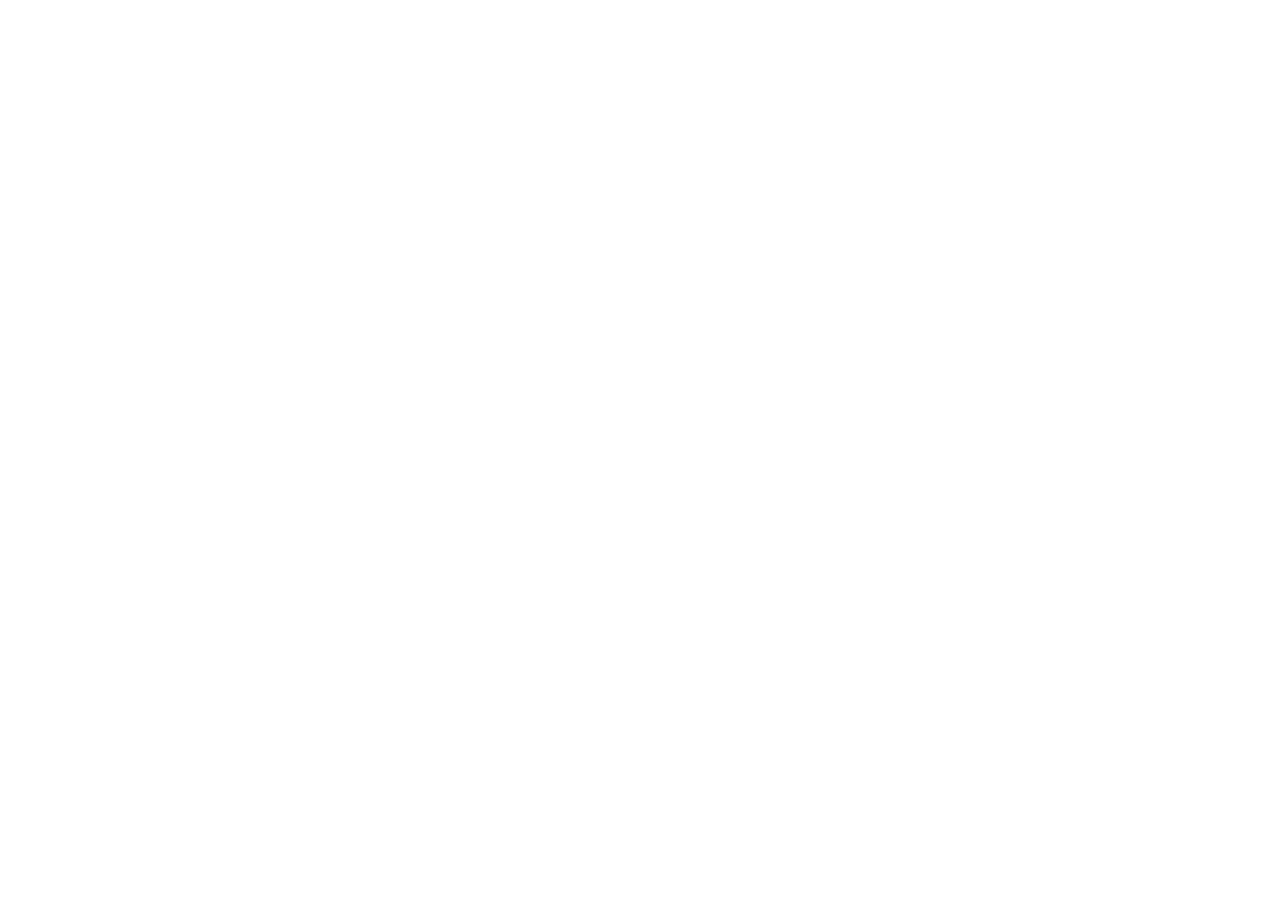
==== aboutUs.html @ f1c59957 "added files" ====
<!DOCTYPE html>
<html lang="en">
<head>
    <meta charset="UTF-8">
    <meta name="viewport" content="width=device-width, initial-scale=1.0">
    <title>About Us</title>
    <link rel="stylesheet" href="./Styles/general.css">
    <link rel="stylesheet" href="./Styles/aboutUs.css">
</head>
<body>
    
</body>
</html>
---- Styles/general.css ----
* {
    box-sizing: border-box;
}
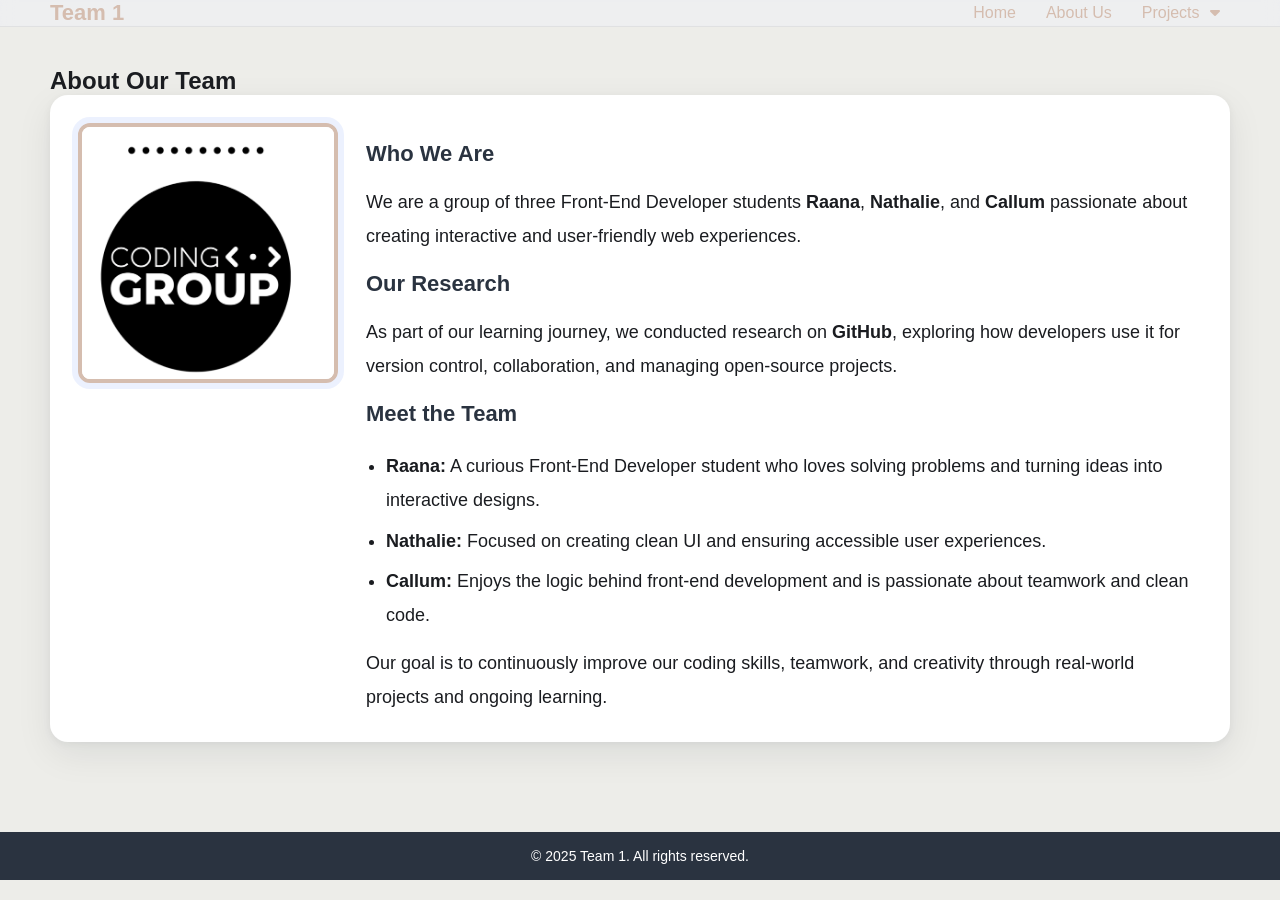
==== commit 1dc1e211: "fix about us but you need change little bit about yourselfs" ====
--- a/aboutUs.html
+++ b/aboutUs.html
@@ -1,13 +1,103 @@
 <!DOCTYPE html>
 <html lang="en">
-<head>
-    <meta charset="UTF-8">
-    <meta name="viewport" content="width=device-width, initial-scale=1.0">
+  <head>
+    <meta charset="UTF-8" />
+    <meta name="viewport" content="width=device-width, initial-scale=1.0" />
     <title>About Us</title>
-    <link rel="stylesheet" href="./Styles/general.css">
-    <link rel="stylesheet" href="./Styles/aboutUs.css">
-</head>
-<body>
-    
-</body>
-</html>+    <link rel="stylesheet" href="./Styles/general.css" />
+    <link rel="stylesheet" href="./Styles/aboutUs.css" />
+    <link
+      rel="stylesheet"
+      href="https://cdnjs.cloudflare.com/ajax/libs/font-awesome/6.6.0/css/all.min.css"
+      integrity="sha512-Kc323vGBEqzTmouAECnVceyQqyqdsSiqLQISBL29aUW4U/M7pSPA/gEUZQqv1cwx4OnYxTxve5UMg5GT6L4JJg=="
+      crossorigin="anonymous"
+      referrerpolicy="no-referrer"
+    />
+  </head>
+  <body>
+    <!-- NAVBAR -->
+    <nav aria-label="Primary">
+      <div class="left">
+        <a href="index.html">Team 1</a>
+      </div>
+
+      <ul class="right">
+        <li><a href="index.html" aria-current="page">Home</a></li>
+
+        <!-- About Us -->
+        <li><a href="about.html">About Us</a></li>
+
+        <!-- Dropdown Projects -->
+        <li class="dropdown">
+          <a href="#" class="submenu-trigger" aria-haspopup="true">
+            Projects <i class="fa-solid fa-caret-down" aria-hidden="true"></i>
+          </a>
+          <ul class="submenu" aria-label="Projects submenu">
+            <li><a href="project.html">Project</a></li>
+            <li><a href="branching.html">Branch</a></li>
+            <li><a href="change.html">Change</a></li>
+          </ul>
+        </li>
+      </ul>
+    </nav>
+
+    <!-- MAIN CONTENT -->
+    <main>
+      <section id="about" class="about-section">
+        <h1 class="page__title">About Our Team</h1>
+
+        <article class="about-card" aria-label="About Team 1">
+          <figure class="avatar">
+            <img src="src/about.png" alt="Team working together" />
+          </figure>
+
+          <div class="about-text">
+            <h2 class="subtitle">Who We Are</h2>
+            <p>
+              We are a group of three Front-End Developer students
+              <strong>Raana</strong>, <strong>Nathalie</strong>, and
+              <strong>Callum</strong> passionate about creating interactive and
+              user-friendly web experiences.
+            </p>
+
+            <h2 class="subtitle">Our Research</h2>
+            <p>
+              As part of our learning journey, we conducted research on
+              <strong>GitHub</strong>, exploring how developers use it for
+              version control, collaboration, and managing open-source projects.
+            </p>
+
+            <h2 class="subtitle">Meet the Team</h2>
+            <ul class="info__list">
+              <li>
+                <strong>Raana:</strong> A curious Front-End Developer student
+                who loves solving problems and turning ideas into interactive
+                designs.
+              </li>
+              <li>
+                <strong>Nathalie:</strong> Focused on creating clean UI and
+                ensuring accessible user experiences.
+              </li>
+              <li>
+                <strong>Callum:</strong> Enjoys the logic behind front-end
+                development and is passionate about teamwork and clean code.
+              </li>
+            </ul>
+
+            <p>
+              Our goal is to continuously improve our coding skills, teamwork,
+              and creativity through real-world projects and ongoing learning.
+            </p>
+          </div>
+        </article>
+      </section>
+    </main>
+
+    <!-- FOOTER -->
+    <footer class="footer">
+      <div class="footer-inner">
+        <p>&copy; <span id="year">2025</span> Team 1. All rights reserved.</p>
+      </div>
+    </footer>
+  </body>
+</html>
--- a/Styles/general.css
+++ b/Styles/general.css
@@ -1,3 +1,182 @@
+:root {
+  --text-color: #1a1c20;
+  --link-color: #d5bdaf;
+  --background-color: #edede9;
+  --card-bg: #ffffff;
+  --card-radius: 18px;
+  --container-max: 1400px;
+}
+
 * {
-    box-sizing: border-box;
-}+  margin: 0;
+  padding: 0;
+  box-sizing: border-box;
+}
+
+html,
+body {
+  height: 100%;
+  outline: none !important;
+}
+
+html {
+  scroll-behavior: smooth;
+}
+
+body {
+  font-family: "Poppins", sans-serif;
+  color: var(--text-color);
+  background-color: var(--background-color);
+  max-width: var(--container-max);
+  margin: 0 auto;
+  display: flex;
+  flex-direction: column;
+  padding-bottom: 56px;
+}
+
+a {
+  color: var(--link-color);
+  text-decoration: none;
+}
+
+/* ---------- Navbar ---------- */
+nav {
+  position: sticky;
+  top: 0;
+  z-index: 1000;
+  background: rgba(238, 239, 241, 0.85);
+  backdrop-filter: blur(8px);
+  -webkit-backdrop-filter: blur(8px);
+  border-bottom: 1px solid rgba(0, 0, 0, 0.06);
+  display: flex;
+  justify-content: space-between;
+  align-items: center;
+  padding: 0 50px;
+  height: 80px;
+}
+
+nav .left a {
+  font-size: 22px;
+  font-weight: 600;
+}
+
+nav .right {
+  display: flex;
+  align-items: center;
+  gap: 10px;
+  list-style: none;
+}
+
+nav .right li {
+  position: relative;
+}
+
+nav .right a {
+  margin: 0 10px;
+}
+
+/* Dropdown Menu */
+.dropdown {
+  position: relative;
+}
+
+.submenu {
+  position: absolute;
+  top: 100%;
+  left: 0;
+  min-width: 180px;
+  background: #fff;
+  border: 1px solid #d3d3d3;
+  border-radius: 8px;
+  padding: 8px 0;
+  display: none;
+  box-shadow: 0 8px 22px rgba(0, 0, 0, 0.08);
+  z-index: 20;
+}
+
+.submenu a {
+  display: flex;
+  align-items: center;
+  gap: 8px;
+  padding: 8px 14px;
+  color: var(--text-color);
+  white-space: nowrap;
+}
+
+.submenu a:hover {
+  background: #f4f5f7;
+}
+
+.submenu.align-right {
+  left: auto;
+  right: 0;
+}
+
+.dropdown:hover .submenu,
+.dropdown:focus-within .submenu {
+  display: block;
+}
+
+.submenu-trigger i {
+  margin-left: 6px;
+}
+
+/* ---------- About Section ---------- */
+.about-section {
+  padding: 0 50px;
+  margin: 40px 0 90px;
+}
+
+.about-title {
+  text-align: center;
+  font-size: 56px;
+  letter-spacing: 2px;
+  font-weight: 700;
+  color: #2a3340;
+  margin: 10px 0 24px;
+}
+
+.about-card {
+  display: flex;
+  flex-wrap: wrap;
+  gap: 28px;
+  align-items: flex-start;
+  background: var(--card-bg);
+  padding: 28px;
+  border-radius: var(--card-radius);
+  box-shadow: 0 12px 36px rgba(16, 24, 40, 0.08),
+    0 2px 8px rgba(16, 24, 40, 0.05);
+}
+
+.avatar img {
+  width: 220px;
+  height: 220px;
+  object-fit: contain;
+  border-radius: 12px;
+  border: 4px solid var(--link-color);
+  outline: 6px solid rgba(74, 118, 238, 0.1);
+  background: #fff;
+}
+
+.about-text {
+  line-height: 1.9;
+  font-size: 18px;
+  flex: 1;
+}
+
+.about-text p + p {
+  margin-top: 14px;
+}
+
+/* ---------- Footer ---------- */
+.footer {
+  background: #2a3340;
+  color: #fff;
+  text-align: center;
+  padding: 16px 0;
+  margin-top: auto;
+}
+
+.footer p {
+  font-size: 14px;
+}
--- a/Styles/aboutUs.css
+++ b/Styles/aboutUs.css
@@ -0,0 +1,225 @@
+:root {
+  --text-color: #1a1c20;
+  --link-color: #d5bdaf;
+  --background-color: #edede9;
+  --card-bg: #ffffff;
+  --card-radius: 18px;
+  --container-max: 1400px;
+}
+
+* {
+  margin: 0;
+  padding: 0;
+  box-sizing: border-box;
+}
+
+html,
+body {
+  height: 100%;
+  outline: none !important;
+}
+
+html {
+  scroll-behavior: smooth;
+}
+
+body {
+  font-family: "Poppins", sans-serif;
+  color: var(--text-color);
+  background-color: var(--background-color);
+  max-width: var(--container-max);
+  margin: 0 auto;
+  display: flex;
+  flex-direction: column;
+  padding-bottom: 56px;
+}
+
+a {
+  color: var(--link-color);
+  text-decoration: none;
+}
+
+/* ---------- Navbar ---------- */
+nav {
+  position: sticky;
+  top: 0;
+  z-index: 1000;
+  background: rgba(238, 239, 241, 0.85);
+  backdrop-filter: blur(8px);
+  -webkit-backdrop-filter: blur(8px);
+  border-bottom: 1px solid rgba(0, 0, 0, 0.06);
+  display: flex;
+  justify-content: space-between;
+  align-items: center;
+  padding: 0 50px;
+  height: 80px;
+}
+
+nav .left a {
+  font-size: 22px;
+  font-weight: 600;
+}
+
+nav .right {
+  display: flex;
+  align-items: center;
+  gap: 10px;
+  list-style: none;
+}
+
+nav .right li {
+  position: relative;
+}
+
+nav .right a {
+  margin: 0 10px;
+}
+
+/* Dropdown Menu */
+.dropdown {
+  position: relative;
+}
+
+.submenu {
+  position: absolute;
+  top: 100%;
+  left: 0;
+  min-width: 180px;
+  background: #fff;
+  border: 1px solid #d3d3d3;
+  border-radius: 8px;
+  padding: 8px 0;
+  display: none;
+  box-shadow: 0 8px 22px rgba(0, 0, 0, 0.08);
+  z-index: 20;
+}
+
+.submenu a {
+  display: flex;
+  align-items: center;
+  gap: 8px;
+  padding: 8px 14px;
+  color: var(--text-color);
+  white-space: nowrap;
+}
+
+.submenu a:hover {
+  background: #f4f5f7;
+}
+
+.submenu.align-right {
+  left: auto;
+  right: 0;
+}
+
+.dropdown:hover .submenu,
+.dropdown:focus-within .submenu {
+  display: block;
+}
+
+.submenu-trigger i {
+  margin-left: 6px;
+}
+
+/* ---------- ABOUT SECTION ---------- */
+.about-section {
+  padding: 0 50px;
+  margin: 40px 0 90px;
+}
+
+.about-title {
+  text-align: center;
+  font-size: 56px;
+  letter-spacing: 2px;
+  font-weight: 700;
+  color: #2a3340;
+  margin: 10px 0 24px;
+}
+
+.about-card {
+  display: flex;
+  flex-wrap: wrap;
+  gap: 28px;
+  align-items: flex-start;
+  background: var(--card-bg);
+  padding: 28px;
+  border-radius: var(--card-radius);
+  box-shadow: 0 12px 36px rgba(16, 24, 40, 0.08),
+    0 2px 8px rgba(16, 24, 40, 0.05);
+}
+
+.avatar img {
+  width: 260px;
+  height: 260px;
+  object-fit: cover;
+  border-radius: 12px;
+  border: 4px solid var(--link-color);
+  outline: 6px solid rgba(74, 118, 238, 0.1);
+  background: #fff;
+}
+
+.about-text {
+  line-height: 1.9;
+  font-size: 18px;
+  flex: 1;
+}
+
+.about-text h2 {
+  font-size: 22px;
+  font-weight: 600;
+  color: #2a3340;
+  margin: 10px 0;
+}
+
+.about-text p + p {
+  margin-top: 14px;
+}
+
+.info__list {
+  margin: 14px 0;
+  padding-left: 20px;
+}
+
+.info__list li {
+  list-style-type: disc;
+  margin-bottom: 6px;
+}
+
+/* ---------- Footer ---------- */
+.footer {
+  background: #2a3340;
+  color: #fff;
+  text-align: center;
+  padding: 16px 0;
+  margin-top: auto;
+}
+
+.footer p {
+  font-size: 14px;
+}
+
+/* ---------- RESPONSIVE ---------- */
+@media (max-width: 768px) {
+  nav {
+    padding: 0 24px;
+  }
+
+  .about-title {
+    font-size: 36px;
+  }
+
+  .about-card {
+    flex-direction: column;
+    align-items: center;
+  }
+
+  .avatar img {
+    width: 200px;
+    height: 200px;
+  }
+
+  .about-text {
+    font-size: 16px;
+    text-align: center;
+  }
+}
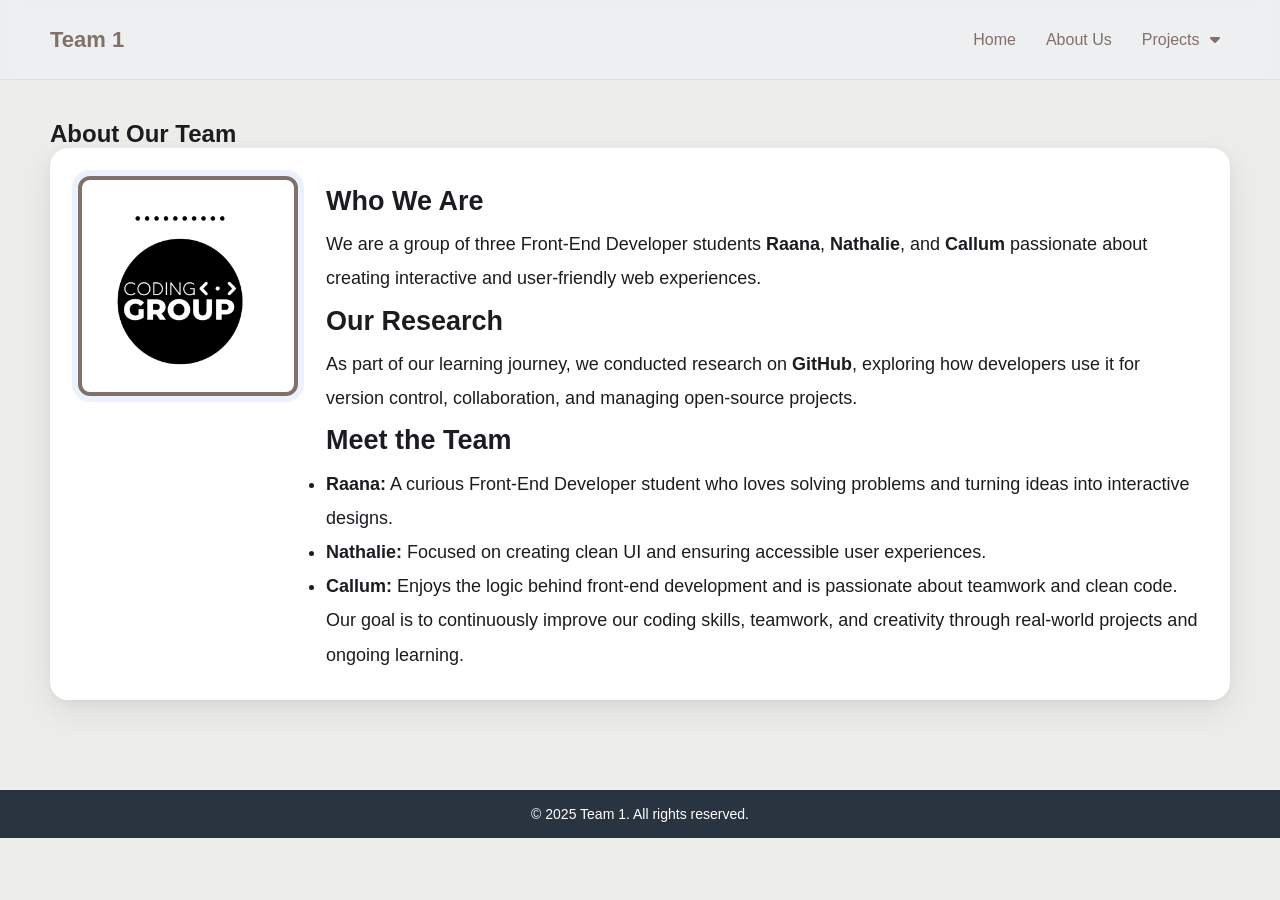
==== commit 78944b6d: "fix about us css based on last version of css" ====
--- a/aboutUs.html
+++ b/aboutUs.html
@@ -16,29 +16,43 @@
   </head>
   <body>
     <!-- NAVBAR -->
+    <nav class="menu">
+      <input type="checkbox" id="menu-button" class="menu-checkbox" />
+      <label for="menu-button" class="menu-button">
+        <img src="src/menu__icon.png" alt="Menu" class="menu-icon" />
+      </label>
+      <div class="menu-items">
+        <div class="menu-item"><a href="index.html">Home</a></div>
+        <div class="menu-item"><a href="aboutUs.html">About us</a></div>
+        <div class="menu-item"><a href="branching.html">Branching</a></div>
+        <div class="menu-item"><a href="changes.html">Changes</a></div>
+        <div class="menu-item"><a href="project.html">Project</a></div>
+      </div>
+    </nav>
     <nav aria-label="Primary">
       <div class="left">
         <a href="index.html">Team 1</a>
       </div>
+      <div class="full-screen-menu">
+        <ul class="right">
+          <li><a href="index.html" aria-current="page">Home</a></li>
 
-      <ul class="right">
-        <li><a href="index.html" aria-current="page">Home</a></li>
+          <!-- About Us -->
+          <li><a href="aboutUs.html">About Us</a></li>
 
-        <!-- About Us -->
-        <li><a href="about.html">About Us</a></li>
-
-        <!-- Dropdown Projects -->
-        <li class="dropdown">
-          <a href="#" class="submenu-trigger" aria-haspopup="true">
-            Projects <i class="fa-solid fa-caret-down" aria-hidden="true"></i>
-          </a>
-          <ul class="submenu" aria-label="Projects submenu">
-            <li><a href="project.html">Project</a></li>
-            <li><a href="branching.html">Branch</a></li>
-            <li><a href="change.html">Change</a></li>
-          </ul>
-        </li>
-      </ul>
+          <!-- Dropdown Projects -->
+          <li class="dropdown">
+            <a href="#" class="submenu-trigger" aria-haspopup="true">
+              Projects <i class="fa-solid fa-caret-down" aria-hidden="true"></i>
+            </a>
+            <ul class="submenu" aria-label="Projects submenu">
+              <li><a href="project.html">Project</a></li>
+              <li><a href="branching.html">Branch</a></li>
+              <li><a href="change.html">Change</a></li>
+            </ul>
+          </li>
+        </ul>
+      </div>
     </nav>
 
     <!-- MAIN CONTENT -->
--- a/Styles/general.css
+++ b/Styles/general.css
@@ -1,6 +1,6 @@
 :root {
   --text-color: #1a1c20;
-  --link-color: #d5bdaf;
+  --link-color: #817169;
   --background-color: #edede9;
   --card-bg: #ffffff;
   --card-radius: 18px;
@@ -16,7 +16,7 @@
 html,
 body {
   height: 100%;
-  outline: none !important;
+  outline: none;
 }
 
 html {
@@ -31,7 +31,6 @@
   margin: 0 auto;
   display: flex;
   flex-direction: column;
-  padding-bottom: 56px;
 }
 
 a {
@@ -40,6 +39,10 @@
 }
 
 /* ---------- Navbar ---------- */
+.menu {
+    display: none;
+}
+
 nav {
   position: sticky;
   top: 0;
@@ -122,6 +125,10 @@
 }
 
 /* ---------- About Section ---------- */
+.main-wrapper {
+  flex-grow: 1;
+}
+
 .about-section {
   padding: 0 50px;
   margin: 40px 0 90px;
@@ -174,9 +181,77 @@
   color: #fff;
   text-align: center;
   padding: 16px 0;
-  margin-top: auto;
 }
 
 .footer p {
   font-size: 14px;
 }
+
+/* -----MEDIA QUERIES-----------*/
+@media (max-width:768px){
+  
+    .menu {
+        background-color: transparent;
+        display: flex;
+        height: 10px;
+        padding: 15px;
+        padding-top: 20px;
+        right: 0px;
+        position: absolute;
+        z-index: 1000;
+    }
+
+    .menu img {
+      display: block;
+      height: 15px;
+      width: 15px;
+    }
+
+    .menu-checkbox {
+        display: none;
+    }
+
+    .menu-button {
+        display: block;
+        height: 25px;
+        width: 25px;    
+    }
+    
+    .menu-items {
+        background-color: transparent;
+        display: none;
+        flex-direction: column;
+        position: absolute;
+        right: 0;
+        min-width: 160px;
+        top: 100%;
+        text-align: right;
+    }
+
+    .menu-item  a {
+        color: darkblue;
+        display: block;
+        padding: 8px 16px;
+        text-decoration: none;
+        cursor: pointer;
+    }
+
+    .menu-checkbox:checked ~ .menu-items {
+        display: flex;
+    }
+    
+    nav {
+      border-bottom: none;
+      z-index: 1;
+    }
+
+    .full-screen-menu {
+      display: none;
+    }
+
+    .about-title {
+      font-size: 36px;  
+    }
+
+    
+} 
--- a/Styles/aboutUs.css
+++ b/Styles/aboutUs.css
@@ -1,6 +1,6 @@
 :root {
   --text-color: #1a1c20;
-  --link-color: #d5bdaf;
+  --link-color: #817169;
   --background-color: #edede9;
   --card-bg: #ffffff;
   --card-radius: 18px;
@@ -16,7 +16,7 @@
 html,
 body {
   height: 100%;
-  outline: none !important;
+  outline: none;
 }
 
 html {
@@ -31,7 +31,6 @@
   margin: 0 auto;
   display: flex;
   flex-direction: column;
-  padding-bottom: 56px;
 }
 
 a {
@@ -40,6 +39,10 @@
 }
 
 /* ---------- Navbar ---------- */
+.menu {
+  display: none;
+}
+
 nav {
   position: sticky;
   top: 0;
@@ -121,7 +124,11 @@
   margin-left: 6px;
 }
 
-/* ---------- ABOUT SECTION ---------- */
+/* ---------- About Section ---------- */
+.main-wrapper {
+  flex-grow: 1;
+}
+
 .about-section {
   padding: 0 50px;
   margin: 40px 0 90px;
@@ -149,9 +156,9 @@
 }
 
 .avatar img {
-  width: 260px;
-  height: 260px;
-  object-fit: cover;
+  width: 220px;
+  height: 220px;
+  object-fit: contain;
   border-radius: 12px;
   border: 4px solid var(--link-color);
   outline: 6px solid rgba(74, 118, 238, 0.1);
@@ -164,25 +171,8 @@
   flex: 1;
 }
 
-.about-text h2 {
-  font-size: 22px;
-  font-weight: 600;
-  color: #2a3340;
-  margin: 10px 0;
-}
-
 .about-text p + p {
   margin-top: 14px;
-}
-
-.info__list {
-  margin: 14px 0;
-  padding-left: 20px;
-}
-
-.info__list li {
-  list-style-type: disc;
-  margin-bottom: 6px;
 }
 
 /* ---------- Footer ---------- */
@@ -191,7 +181,6 @@
   color: #fff;
   text-align: center;
   padding: 16px 0;
-  margin-top: auto;
 }
 
 .footer p {
@@ -204,7 +193,7 @@
     padding: 0 24px;
   }
 
-  .about-title {
+  .page__title {
     font-size: 36px;
   }
 
@@ -223,3 +212,69 @@
     text-align: center;
   }
 }
+
+/* -----MEDIA QUERIES MOBILE MENU-----------*/
+@media (max-width: 768px) {
+  .menu {
+    background-color: transparent;
+    display: flex;
+    height: 10px;
+    padding: 15px;
+    padding-top: 20px;
+    right: 0px;
+    position: absolute;
+    z-index: 1000;
+  }
+
+  .menu img {
+    display: block;
+    height: 15px;
+    width: 15px;
+  }
+
+  .menu-checkbox {
+    display: none;
+  }
+
+  .menu-button {
+    display: block;
+    height: 25px;
+    width: 25px;
+  }
+
+  .menu-items {
+    background-color: transparent;
+    display: none;
+    flex-direction: column;
+    position: absolute;
+    right: 0;
+    min-width: 160px;
+    top: 100%;
+    text-align: right;
+  }
+
+  .menu-item a {
+    color: darkblue;
+    display: block;
+    padding: 8px 16px;
+    text-decoration: none;
+    cursor: pointer;
+  }
+
+  .menu-checkbox:checked ~ .menu-items {
+    display: flex;
+  }
+
+  nav {
+    border-bottom: none;
+    z-index: 1;
+  }
+
+  .full-screen-menu {
+    display: none;
+  }
+
+  .about-title {
+    font-size: 36px;
+  }
+}
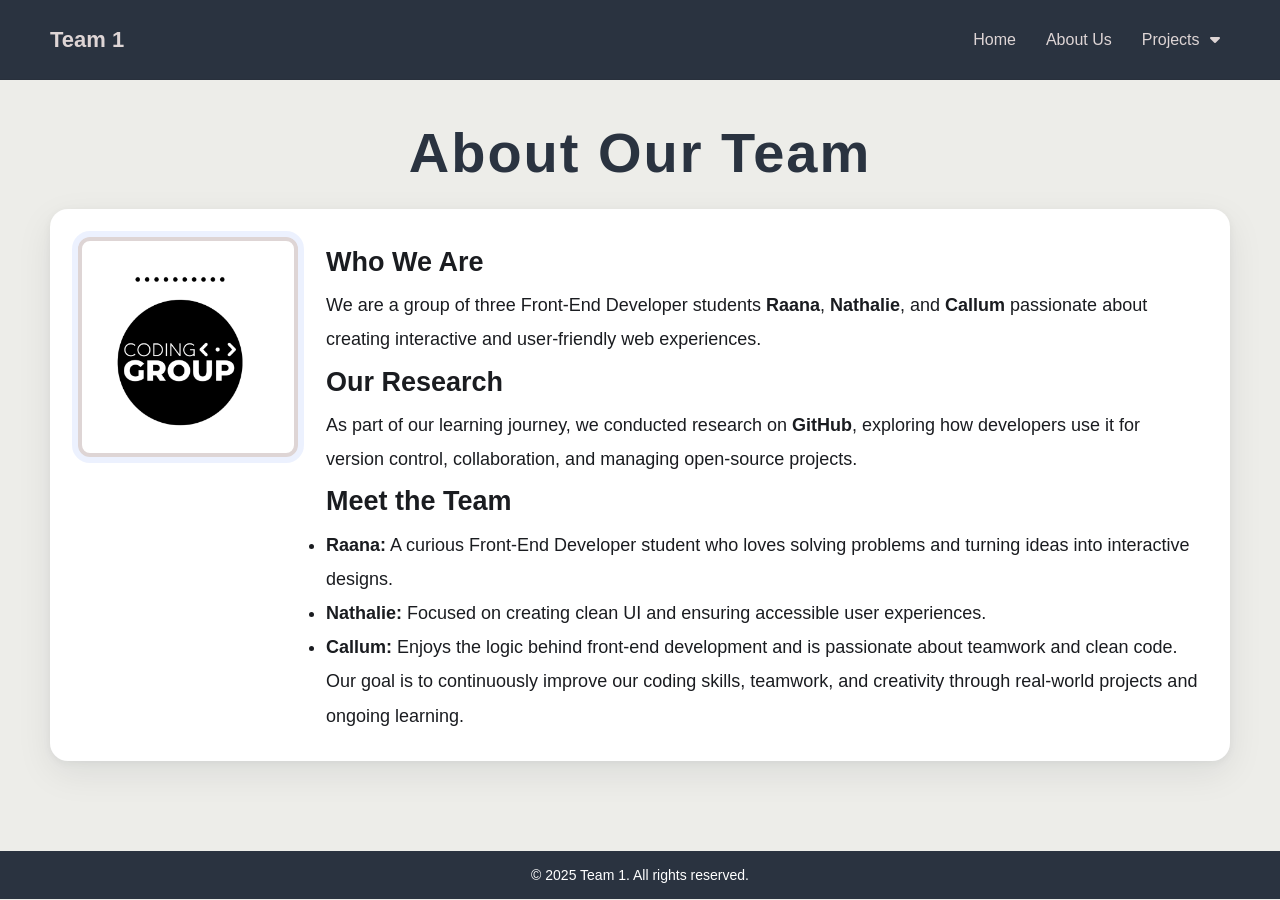
==== commit 9bc892f3: "change and update" ====
--- a/aboutUs.html
+++ b/aboutUs.html
@@ -25,7 +25,7 @@
         <div class="menu-item"><a href="index.html">Home</a></div>
         <div class="menu-item"><a href="aboutUs.html">About us</a></div>
         <div class="menu-item"><a href="branching.html">Branching</a></div>
-        <div class="menu-item"><a href="changes.html">Changes</a></div>
+        <div class="menu-item"><a href="change.html">Changes</a></div>
         <div class="menu-item"><a href="project.html">Project</a></div>
       </div>
     </nav>
@@ -56,9 +56,9 @@
     </nav>
 
     <!-- MAIN CONTENT -->
-    <main>
+    <main class="main-">
       <section id="about" class="about-section">
-        <h1 class="page__title">About Our Team</h1>
+        <h1 class="about-title">About Our Team</h1>
 
         <article class="about-card" aria-label="About Team 1">
           <figure class="avatar">
--- a/Styles/general.css
+++ b/Styles/general.css
@@ -1,6 +1,6 @@
 :root {
   --text-color: #1a1c20;
-  --link-color: #817169;
+  --link-color: rgb(222, 213, 213);
   --background-color: #edede9;
   --card-bg: #ffffff;
   --card-radius: 18px;
@@ -8,8 +8,8 @@
 }
 
 * {
-  margin: 0;
-  padding: 0;
+  margin: 0px;
+  padding: 0px;
   box-sizing: border-box;
 }
 
@@ -28,7 +28,7 @@
   color: var(--text-color);
   background-color: var(--background-color);
   max-width: var(--container-max);
-  margin: 0 auto;
+  margin: 0px;
   display: flex;
   flex-direction: column;
 }
@@ -40,16 +40,16 @@
 
 /* ---------- Navbar ---------- */
 .menu {
-    display: none;
+  display: none;
 }
 
 nav {
   position: sticky;
   top: 0;
   z-index: 1000;
-  background: rgba(238, 239, 241, 0.85);
+  background: #2a3340;
+  color: white;
   backdrop-filter: blur(8px);
-  -webkit-backdrop-filter: blur(8px);
   border-bottom: 1px solid rgba(0, 0, 0, 0.06);
   display: flex;
   justify-content: space-between;
@@ -88,8 +88,7 @@
   top: 100%;
   left: 0;
   min-width: 180px;
-  background: #fff;
-  border: 1px solid #d3d3d3;
+  background: #2a3340;
   border-radius: 8px;
   padding: 8px 0;
   display: none;
@@ -97,17 +96,22 @@
   z-index: 20;
 }
 
+.submenu li {
+  list-style: none;
+}
+
 .submenu a {
   display: flex;
   align-items: center;
   gap: 8px;
   padding: 8px 14px;
-  color: var(--text-color);
+  color: white;
   white-space: nowrap;
 }
 
 .submenu a:hover {
-  background: #f4f5f7;
+  background: #3f516b;
+  border-radius: 14px;
 }
 
 .submenu.align-right {
@@ -186,72 +190,98 @@
 .footer p {
   font-size: 14px;
 }
+/* ---------- RESPONSIVE ---------- */
+@media (max-width: 768px) {
+  nav {
+    padding: 0 24px;
+  }
+
+  .page__title {
+    font-size: 36px;
+  }
+
+  .about-card {
+    flex-direction: column;
+    align-items: center;
+  }
+
+  .avatar img {
+    width: 200px;
+    height: 200px;
+  }
+
+  .about-text {
+    font-size: 16px;
+    text-align: center;
+  }
+}
 
 /* -----MEDIA QUERIES-----------*/
-@media (max-width:768px){
-  
-    .menu {
-        background-color: transparent;
-        display: flex;
-        height: 10px;
-        padding: 15px;
-        padding-top: 20px;
-        right: 0px;
-        position: absolute;
-        z-index: 1000;
-    }
-
-    .menu img {
-      display: block;
-      height: 15px;
-      width: 15px;
-    }
-
-    .menu-checkbox {
-        display: none;
-    }
-
-    .menu-button {
-        display: block;
-        height: 25px;
-        width: 25px;    
-    }
-    
-    .menu-items {
-        background-color: transparent;
-        display: none;
-        flex-direction: column;
-        position: absolute;
-        right: 0;
-        min-width: 160px;
-        top: 100%;
-        text-align: right;
-    }
-
-    .menu-item  a {
-        color: darkblue;
-        display: block;
-        padding: 8px 16px;
-        text-decoration: none;
-        cursor: pointer;
-    }
-
-    .menu-checkbox:checked ~ .menu-items {
-        display: flex;
-    }
-    
-    nav {
-      border-bottom: none;
-      z-index: 1;
-    }
-
-    .full-screen-menu {
-      display: none;
-    }
-
-    .about-title {
-      font-size: 36px;  
-    }
-
-    
-} 
+@media (max-width: 768px) {
+  .menu {
+    background-color: transparent;
+    display: flex;
+    height: 10px;
+    padding: 15px;
+    padding-top: 20px;
+    right: 0px;
+    position: absolute;
+    z-index: 1000;
+  }
+
+  .menu img {
+    display: block;
+    height: 15px;
+    width: 15px;
+  }
+
+  .menu-checkbox {
+    display: none;
+  }
+
+  .menu-button {
+    display: block;
+    height: 25px;
+    width: 25px;
+  }
+
+  .menu-items {
+    background-color: transparent;
+    display: none;
+    flex-direction: column;
+    position: absolute;
+    right: 0;
+    min-width: 160px;
+    top: 100%;
+    text-align: right;
+  }
+
+  .menu-item a {
+    color: darkblue;
+    display: block;
+    padding: 8px 16px;
+    text-decoration: none;
+    cursor: pointer;
+  }
+
+  .menu-checkbox:checked ~ .menu-items {
+    display: flex;
+  }
+
+  nav {
+    border-bottom: none;
+    z-index: 1;
+  }
+
+  .full-screen-menu {
+    display: none;
+  }
+
+  .about-title {
+    font-size: 36px;
+  }
+
+  nav[aria-label="Primary"] .right {
+    display: none;
+  }
+}
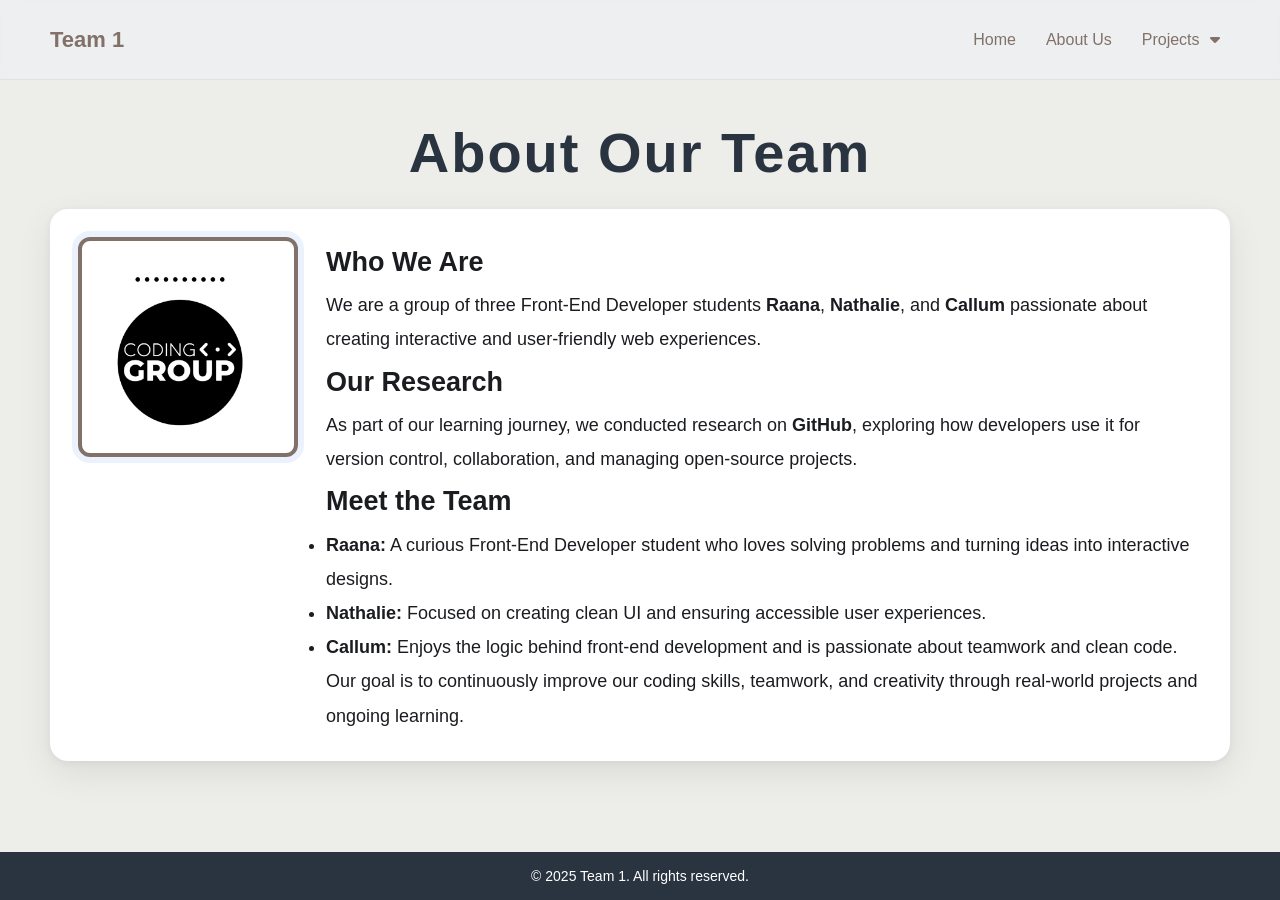
==== commit a0e01ef0: "change casing" ====
--- a/aboutUs.html
+++ b/aboutUs.html
@@ -56,7 +56,7 @@
     </nav>
 
     <!-- MAIN CONTENT -->
-    <main class="main-">
+    <main class="main-wrapper">
       <section id="about" class="about-section">
         <h1 class="about-title">About Our Team</h1>
 
@@ -82,7 +82,7 @@
             </p>
 
             <h2 class="subtitle">Meet the Team</h2>
-            <ul class="info__list">
+            <ul class="info-list">
               <li>
                 <strong>Raana:</strong> A curious Front-End Developer student
                 who loves solving problems and turning ideas into interactive
--- a/Styles/general.css
+++ b/Styles/general.css
@@ -1,6 +1,6 @@
 :root {
   --text-color: #1a1c20;
-  --link-color: rgb(222, 213, 213);
+  --link-color: #817169;
   --background-color: #edede9;
   --card-bg: #ffffff;
   --card-radius: 18px;
@@ -8,8 +8,8 @@
 }
 
 * {
-  margin: 0px;
-  padding: 0px;
+  margin: 0;
+  padding: 0;
   box-sizing: border-box;
 }
 
@@ -28,7 +28,7 @@
   color: var(--text-color);
   background-color: var(--background-color);
   max-width: var(--container-max);
-  margin: 0px;
+  margin: 0 auto;
   display: flex;
   flex-direction: column;
 }
@@ -47,9 +47,9 @@
   position: sticky;
   top: 0;
   z-index: 1000;
-  background: #2a3340;
-  color: white;
+  background: rgba(238, 239, 241, 0.85);
   backdrop-filter: blur(8px);
+  -webkit-backdrop-filter: blur(8px);
   border-bottom: 1px solid rgba(0, 0, 0, 0.06);
   display: flex;
   justify-content: space-between;
@@ -88,7 +88,8 @@
   top: 100%;
   left: 0;
   min-width: 180px;
-  background: #2a3340;
+  background: #fff;
+  border: 1px solid #d3d3d3;
   border-radius: 8px;
   padding: 8px 0;
   display: none;
@@ -96,22 +97,17 @@
   z-index: 20;
 }
 
-.submenu li {
-  list-style: none;
-}
-
 .submenu a {
   display: flex;
   align-items: center;
   gap: 8px;
   padding: 8px 14px;
-  color: white;
+  color: var(--text-color);
   white-space: nowrap;
 }
 
 .submenu a:hover {
-  background: #3f516b;
-  border-radius: 14px;
+  background: #f4f5f7;
 }
 
 .submenu.align-right {
@@ -196,7 +192,7 @@
     padding: 0 24px;
   }
 
-  .page__title {
+  .page-title {
     font-size: 36px;
   }
 
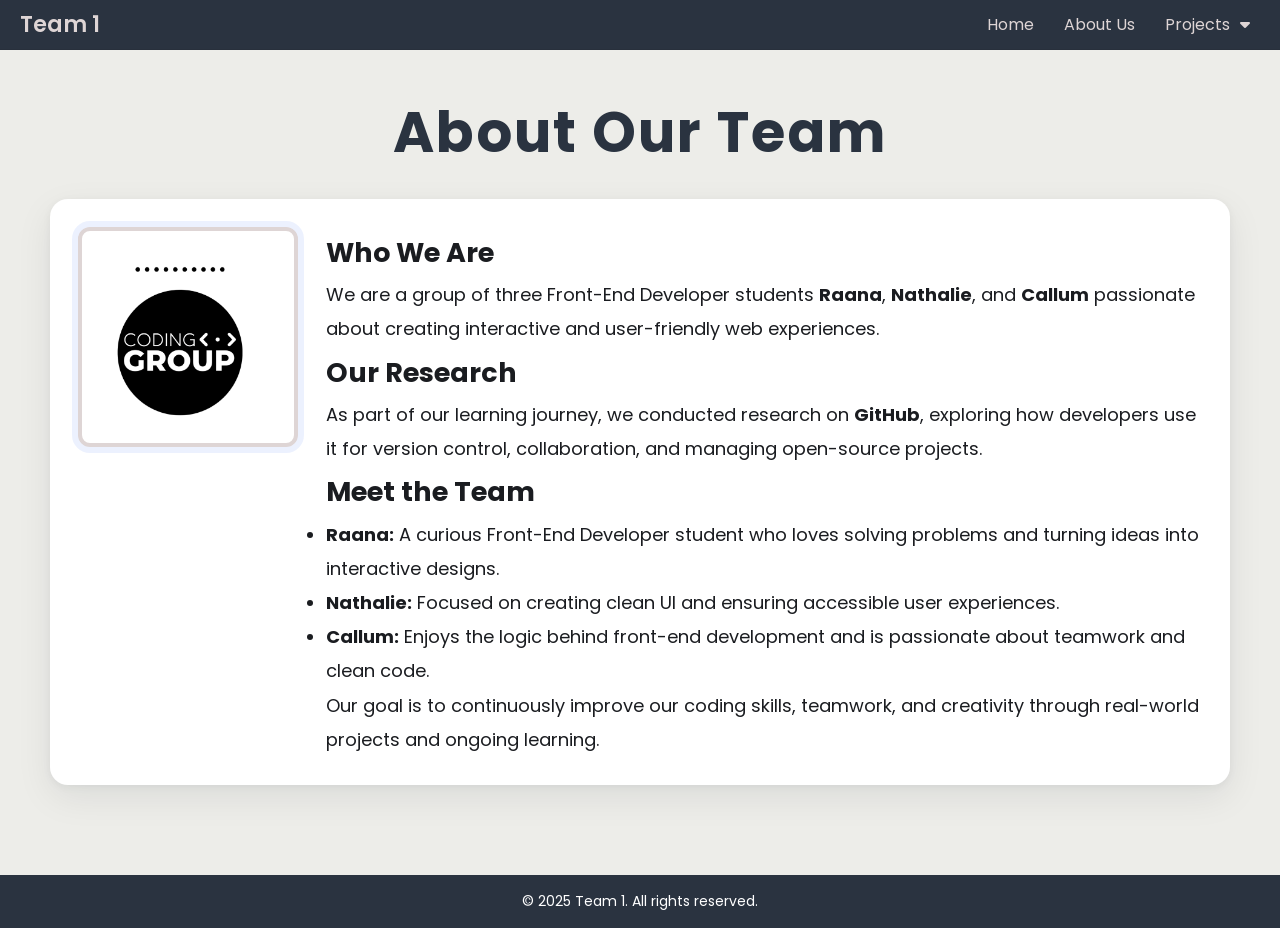
==== commit 7b294a07: "make cohesive text and font" ====
--- a/aboutUs.html
+++ b/aboutUs.html
@@ -6,6 +6,12 @@
     <title>About Us</title>
     <link rel="stylesheet" href="./Styles/general.css" />
     <link rel="stylesheet" href="./Styles/aboutUs.css" />
+    <link rel="preconnect" href="https://fonts.googleapis.com" />
+    <link rel="preconnect" href="https://fonts.gstatic.com" crossorigin />
+    <link
+      href="https://fonts.googleapis.com/css2?family=Poppins:wght@100;400;600&display=swap"
+      rel="stylesheet"
+    />
     <link
       rel="stylesheet"
       href="https://cdnjs.cloudflare.com/ajax/libs/font-awesome/6.6.0/css/all.min.css"
--- a/Styles/general.css
+++ b/Styles/general.css
@@ -1,6 +1,6 @@
 :root {
   --text-color: #1a1c20;
-  --link-color: #817169;
+  --link-color: rgb(222, 213, 213);
   --background-color: #edede9;
   --card-bg: #ffffff;
   --card-radius: 18px;
@@ -8,8 +8,8 @@
 }
 
 * {
-  margin: 0;
-  padding: 0;
+  margin: 0px;
+  padding: 0px;
   box-sizing: border-box;
 }
 
@@ -27,8 +27,7 @@
   font-family: "Poppins", sans-serif;
   color: var(--text-color);
   background-color: var(--background-color);
-  max-width: var(--container-max);
-  margin: 0 auto;
+  margin: 0px;
   display: flex;
   flex-direction: column;
 }
@@ -47,15 +46,16 @@
   position: sticky;
   top: 0;
   z-index: 1000;
-  background: rgba(238, 239, 241, 0.85);
+  background: #2a3340;
+  color: white;
   backdrop-filter: blur(8px);
-  -webkit-backdrop-filter: blur(8px);
+
   border-bottom: 1px solid rgba(0, 0, 0, 0.06);
   display: flex;
   justify-content: space-between;
   align-items: center;
-  padding: 0 50px;
-  height: 80px;
+  padding: 20px;
+  height: 50px;
 }
 
 nav .left a {
@@ -88,8 +88,7 @@
   top: 100%;
   left: 0;
   min-width: 180px;
-  background: #fff;
-  border: 1px solid #d3d3d3;
+  background: #2a3340;
   border-radius: 8px;
   padding: 8px 0;
   display: none;
@@ -97,22 +96,22 @@
   z-index: 20;
 }
 
+.submenu li {
+  list-style: none;
+}
+
 .submenu a {
   display: flex;
   align-items: center;
   gap: 8px;
   padding: 8px 14px;
-  color: var(--text-color);
+  color: white;
   white-space: nowrap;
 }
 
 .submenu a:hover {
-  background: #f4f5f7;
-}
-
-.submenu.align-right {
-  left: auto;
-  right: 0;
+  background: #3f516b;
+  border-radius: 14px;
 }
 
 .dropdown:hover .submenu,
@@ -124,9 +123,14 @@
   margin-left: 6px;
 }
 
+.submenu li {
+    list-style: none;
+    text-align: center;
+}
+
 /* ---------- About Section ---------- */
 .main-wrapper {
-  flex-grow: 1;
+  flex: 1;
 }
 
 .about-section {
@@ -189,7 +193,7 @@
 /* ---------- RESPONSIVE ---------- */
 @media (max-width: 768px) {
   nav {
-    padding: 0 24px;
+    padding: 0 50px;
   }
 
   .page-title {
@@ -197,8 +201,10 @@
   }
 
   .about-card {
-    flex-direction: column;
-    align-items: center;
+    align-items: center;   
+    display: flex;
+    flex-direction: column; 
+    text-align: center;
   }
 
   .avatar img {
@@ -210,10 +216,7 @@
     font-size: 16px;
     text-align: center;
   }
-}
-
-/* -----MEDIA QUERIES-----------*/
-@media (max-width: 768px) {
+
   .menu {
     background-color: transparent;
     display: flex;
@@ -221,7 +224,7 @@
     padding: 15px;
     padding-top: 20px;
     right: 0px;
-    position: absolute;
+    position: fixed;
     z-index: 1000;
   }
 
@@ -252,8 +255,9 @@
     text-align: right;
   }
 
+    
   .menu-item a {
-    color: darkblue;
+    color: black;
     display: block;
     padding: 8px 16px;
     text-decoration: none;
@@ -266,6 +270,7 @@
 
   nav {
     border-bottom: none;
+    padding: 16px;
     z-index: 1;
   }
 
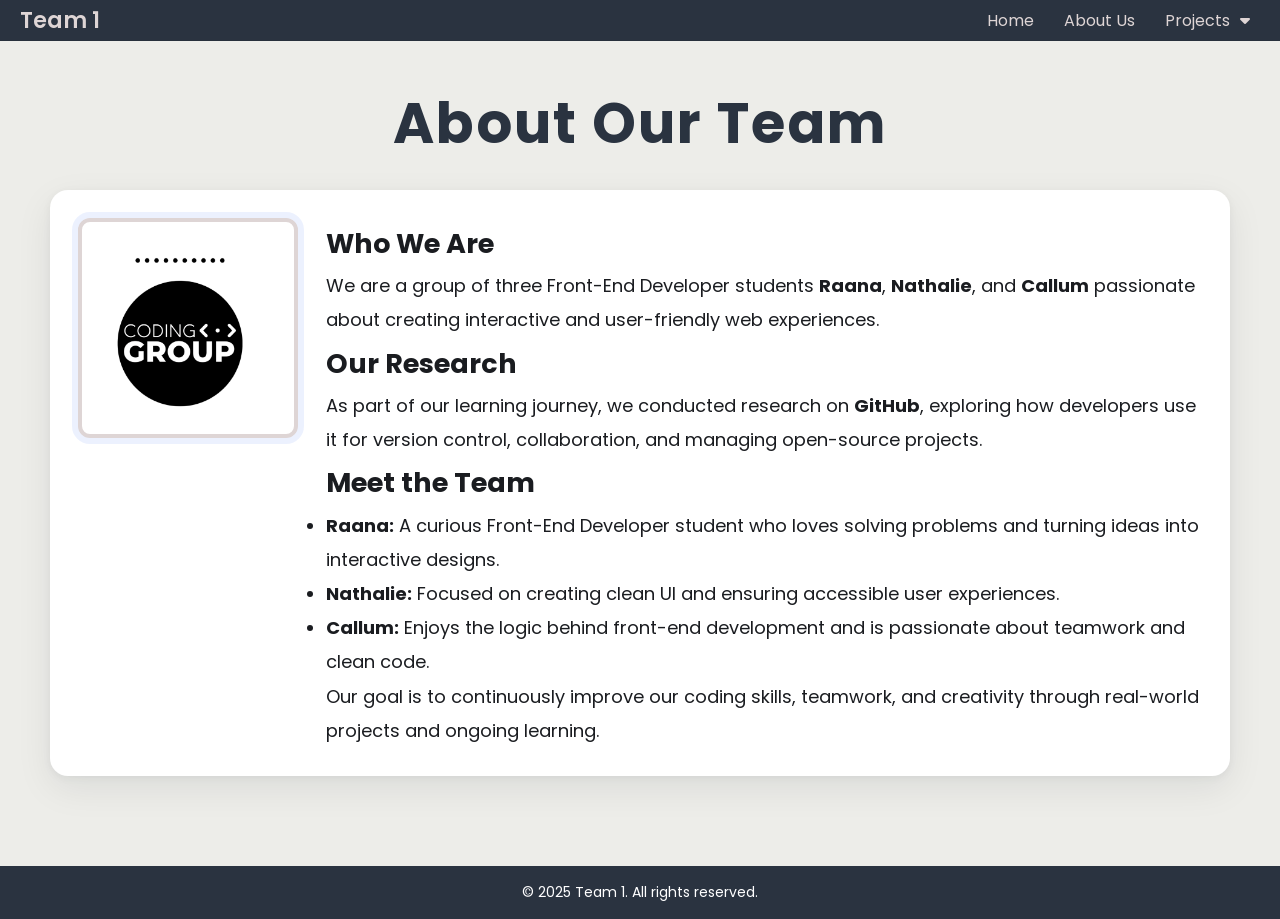
==== commit a10a2a47: "remove padding, remove text align, change dimensions of image, change burger icon" ====
--- a/aboutUs.html
+++ b/aboutUs.html
@@ -25,7 +25,7 @@
     <nav class="menu">
       <input type="checkbox" id="menu-button" class="menu-checkbox" />
       <label for="menu-button" class="menu-button">
-        <img src="src/menu__icon.png" alt="Menu" class="menu-icon" />
+        <img src="src/menu_icon_white.png" alt="Menu" class="menu-icon" />
       </label>
       <div class="menu-items">
         <div class="menu-item"><a href="index.html">Home</a></div>
--- a/Styles/general.css
+++ b/Styles/general.css
@@ -49,13 +49,12 @@
   background: #2a3340;
   color: white;
   backdrop-filter: blur(8px);
-
   border-bottom: 1px solid rgba(0, 0, 0, 0.06);
   display: flex;
   justify-content: space-between;
   align-items: center;
   padding: 20px;
-  height: 50px;
+  height: 40px;
 }
 
 nav .left a {
@@ -221,7 +220,7 @@
     background-color: transparent;
     display: flex;
     height: 10px;
-    padding: 15px;
+    padding: 5px;
     padding-top: 20px;
     right: 0px;
     position: fixed;
@@ -285,4 +284,4 @@
   nav[aria-label="Primary"] .right {
     display: none;
   }
-}
+}
